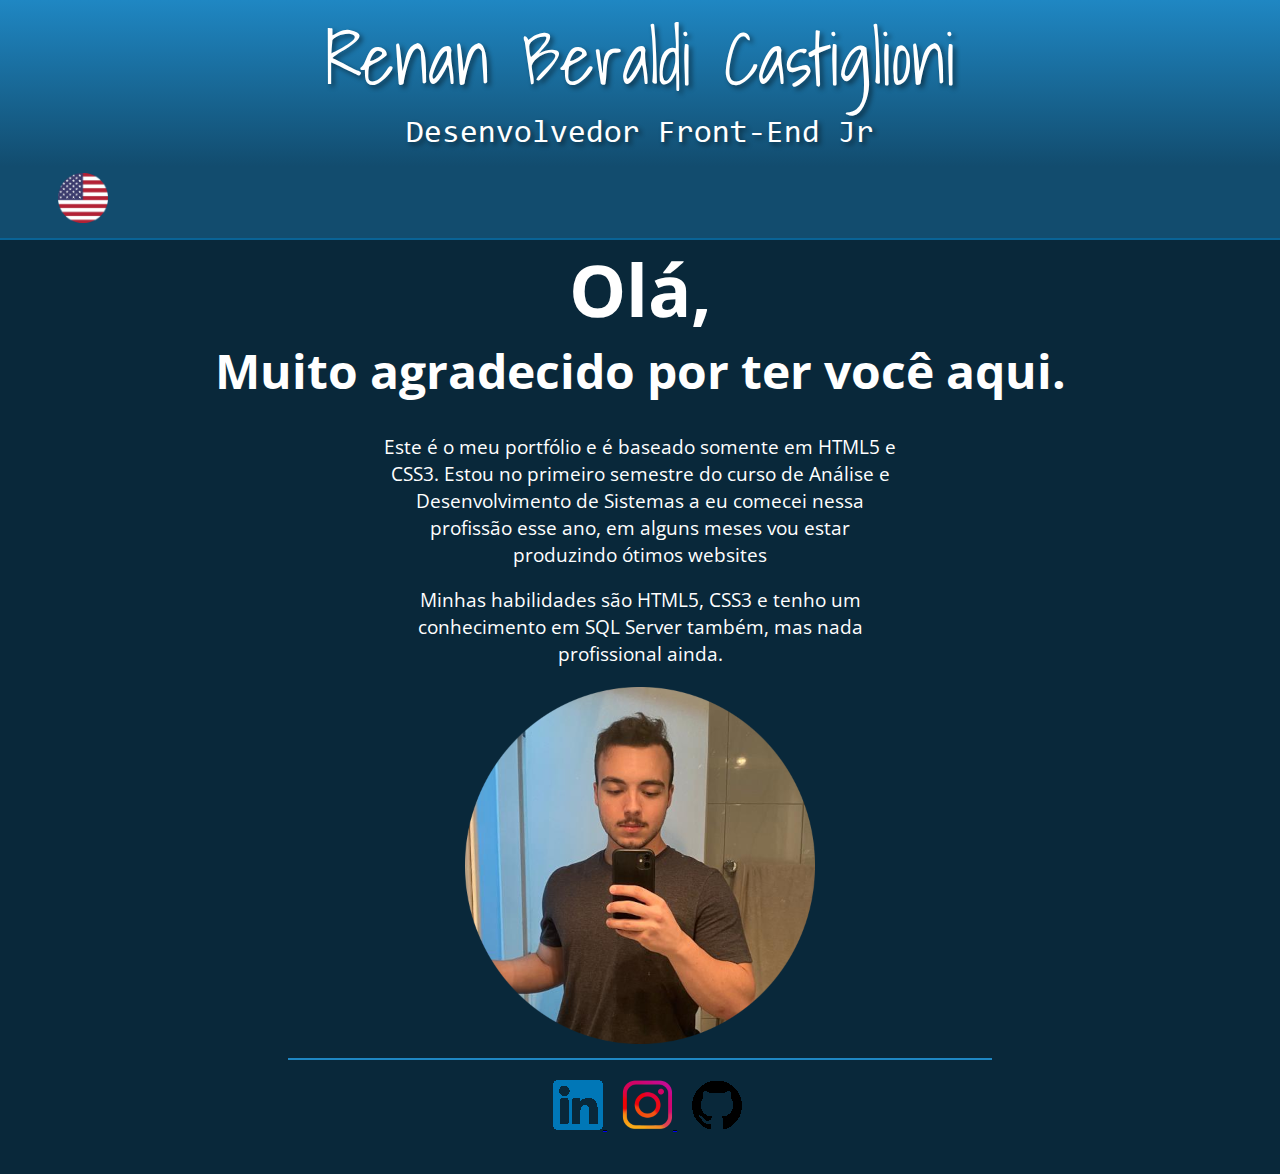
==== html/indexpt.html @ 3ed26d6a "Portuguese Added" ====
<!DOCTYPE html>
<html lang="pt-br">
<head>
    <meta charset="UTF-8">
    <meta http-equiv="X-UA-Compatible" content="IE=edge">
    <meta name="viewport" content="width=device-width, initial-scale=1.0">
    <link rel="stylesheet" href="../css/index.css" type="text/css">
    <title>Porfólio - Renan Beraldi Castiglioni</title>
</head>
<body>
    <header>
        <h1>Renan Beraldi Castiglioni</h1>
        <p>Desenvolvedor Front-End Jr</p>
        <nav>
            <a href="../index.html"><img src="../images/usa-flag.png" alt="USA Flag"></a>
        </nav>
    </header>
    <main>
        <article>
            <h1>Olá,</h1>
            <h2>Muito agradecido por ter você aqui.</h2>
            <div>
                <p>Este é o meu portfólio e é baseado somente em HTML5 e CSS3. Estou no primeiro semestre do curso de Análise e Desenvolvimento de Sistemas a eu comecei nessa profissão esse ano, em alguns meses vou estar produzindo ótimos websites</p>
                <br>
                <p>Minhas habilidades são HTML5, CSS3 e tenho um conhecimento em SQL Server também, mas nada profissional ainda.</p>
            </div>
            <img src="../images/Renan.png" alt="Photo">
        </article>
        <hr>
    </main>
    <footer>
        <div id="links">
            <abbr title="linkedin.com/in/renan-beraldi-castiglioni-437238236">
                <a href="https://www.linkedin.com/in/renan-beraldi-castiglioni-437238236/" target="_blank">
                        <img src="../images/linkedin-logo-small.png" alt="linkedin">
                </a>
            </abbr>
            <abbr title="instagram.com/renanberaldi_/">
                <a href="https://www.instagram.com/renanberaldi_/" target="_blank">
                        <img src="../images/instagram-logo-small.png" alt="instagram">
                </a>
            </abbr>
            <abbr title="github.com/RenanBeraldi">
                <a href="https://github.com/RenanBeraldi" target="_blank">
                        <img src="../images/github-logo-small.png" alt="github">
                </a>
            </abbr>
        </div>
    </footer>
</body>
</html>
---- css/index.css ----
@charset "UTF-8";

/*Fonts*/
@import url('https://fonts.googleapis.com/css2?family=Shadows+Into+Light&display=swap');
/*font-family: 'Shadows Into Light', cursive;*/

@import url('https://fonts.googleapis.com/css2?family=Open+Sans:wght@300;400;500;600&display=swap');
/*font-family: 'Open Sans', sans-serif;*/

@font-face {
    font-family: 'Consolas';
    src: url('../fonts/consolas.ttf') format('truetype');
}

/*Global configuration*/
:root{
    --color1: #63b6e6;
    --color2: #249be0;
    --color3: #1f87c3;
    --color4: #096396;
    --color5: #124c6e;
    --color6: #09283a;

    --emphasis-font: 'Shadows Into Light', cursive;
    --development-font: 'Consolas', sans-serif;
    --standard-font: 'Open Sans', sans-serif;
}

*{
    margin: 0px;
    padding: 0px;
}

/*Global Content*/
body{
    background-color: var(--color6)
}

/*Header*/
header{
    max-height: max-content;
    min-height: max-content;
    background-image: linear-gradient(to bottom, var(--color3), var(--color5) 70%);
    border-bottom: solid 2px var(--color4);
}

header h1{
    font-family: var(--emphasis-font);
    font-size: 4.5em;
    font-weight: normal;
    color: #ffffff;
    text-shadow: 3px 3px 5px #0000007c;
    text-align: center;
}

header p{
    font-family: var(--development-font);
    font-size: 2em;
    font-weight: 200;
    color: #ffffff;
    text-shadow: 3px 3px 5px #0000007c;
    text-align: center;
}

header nav{
    padding: 10px;
    height: 65px;
}

nav > a > img{
    width: 50px;
    height: 50px;
    padding: 10px;
    margin-left: 3%;
}

nav > a > img:hover{
    background-color: #ffffff7f;
    padding: 5px;
    transition-duration: .5s;
    border-radius: 10px;
}

/*Main Content*/

main article{
    text-align: center;
}

main article h1{
    margin: auto;
    font-size: 4.5em;
    font-weight: bolder;
    font-family: var(--standard-font);
    color: #ffffff;
}

main article h2{
    font-size: 3em;
    font-family: var(--standard-font);
    margin-bottom: 30px;
    color: #ffffff;
}

main article div{
    margin: 0px 30% 0px 30%;
    padding: 0px 0px 20px 0px;
}

main article div p{
    font-size: 1.2em;
    font-family: var(--standard-font);
    color: #ffffff;
}

hr{
    width: 55%;
    margin: 10px auto 10px auto;
    background-color: var(--color3);
    height: 2px;
    border: none;
}

/*Footer*/

footer div#links{
    width: 50%;
    text-align: center;
    margin: 20px auto 40px auto;
}

footer div#links img{
    margin-left: 15px;
}
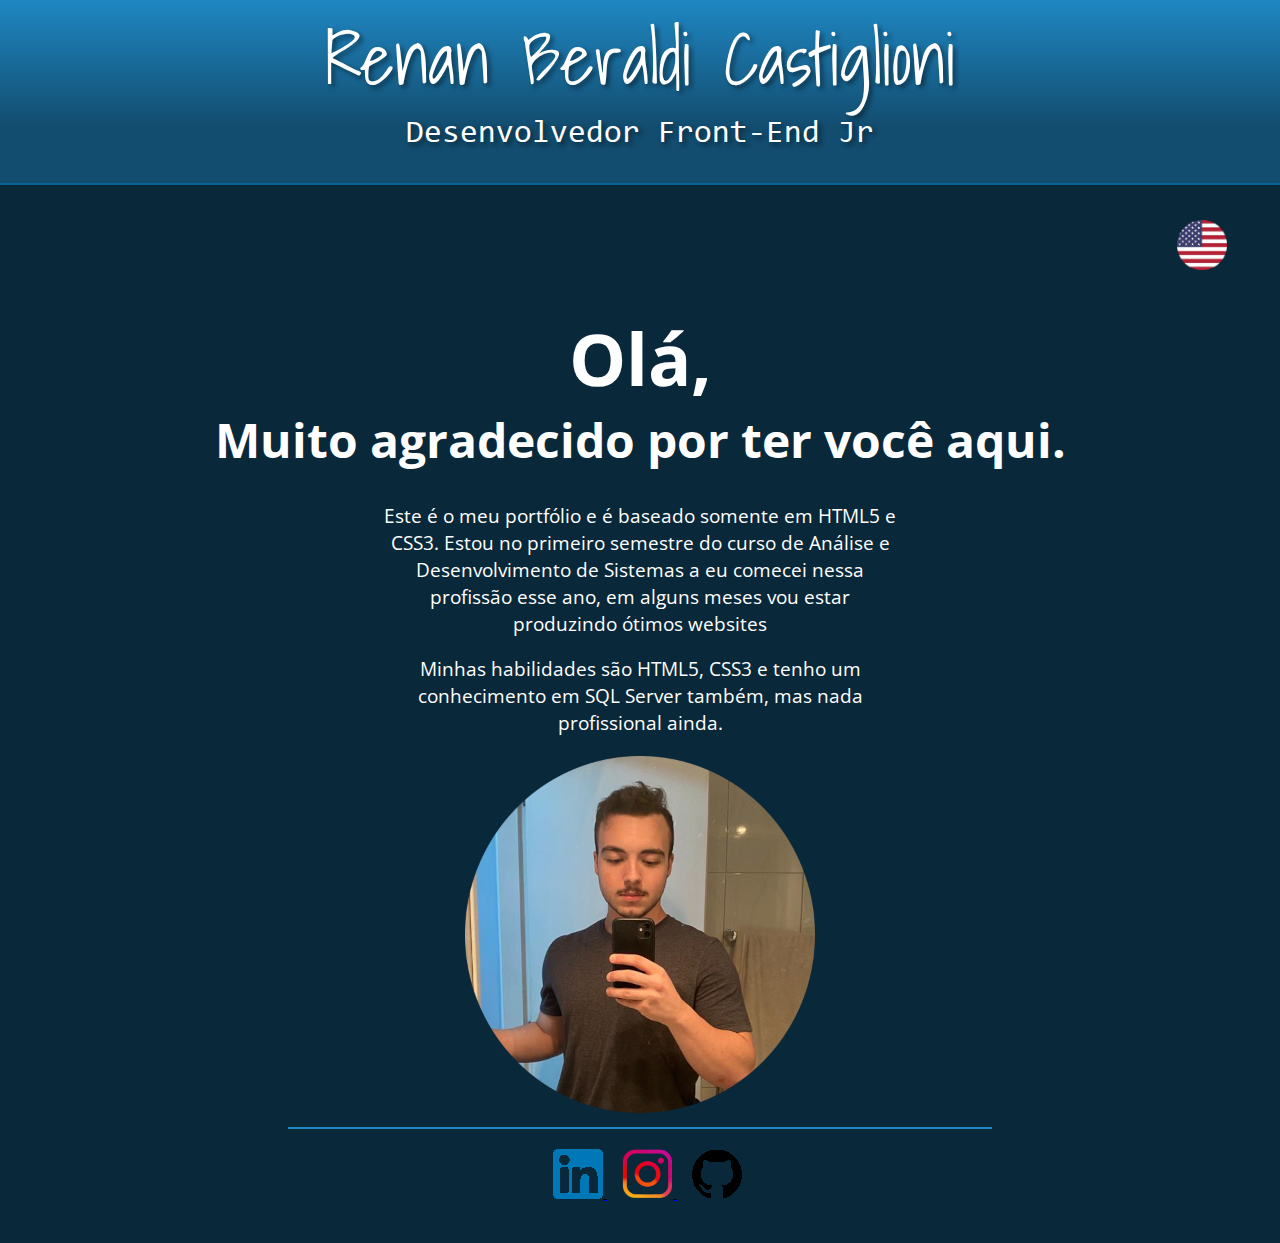
==== commit a3e6e731: "Flags Added" ====
--- a/html/indexpt.html
+++ b/html/indexpt.html
@@ -5,16 +5,16 @@
     <meta http-equiv="X-UA-Compatible" content="IE=edge">
     <meta name="viewport" content="width=device-width, initial-scale=1.0">
     <link rel="stylesheet" href="../css/index.css" type="text/css">
-    <title>Porfólio - Renan Beraldi Castiglioni</title>
+    <title>Portfólio - Renan Beraldi Castiglioni</title>
 </head>
 <body>
     <header>
         <h1>Renan Beraldi Castiglioni</h1>
         <p>Desenvolvedor Front-End Jr</p>
-        <nav>
-            <a href="../index.html"><img src="../images/usa-flag.png" alt="USA Flag"></a>
-        </nav>
     </header>
+    <nav>
+        <a href="../index.html"><img src="../images/usa-flag.png" alt="USA flag"></a>
+    </nav>
     <main>
         <article>
             <h1>Olá,</h1>
--- a/css/index.css
+++ b/css/index.css
@@ -41,7 +41,9 @@
     max-height: max-content;
     min-height: max-content;
     background-image: linear-gradient(to bottom, var(--color3), var(--color5) 70%);
+    padding-bottom: 30px;
     border-bottom: solid 2px var(--color4);
+    margin-bottom: 20px;
 }
 
 header h1{
@@ -62,22 +64,28 @@
     text-align: center;
 }
 
-header nav{
+/*Navegation Bar*/
+
+nav{
     padding: 10px;
-    height: 65px;
+    margin-bottom: 20px;
+    text-align: right;
 }
 
 nav > a > img{
+    height: 50px;
     width: 50px;
-    height: 50px;
-    padding: 10px;
-    margin-left: 3%;
+    padding: 5px;
 }
 
-nav > a > img:hover{
-    background-color: #ffffff7f;
+nav > a{
+    margin: 10px;
+    margin-right: 3%;
+}
+
+nav a img:hover{
     padding: 5px;
-    transition-duration: .5s;
+    background-color: var(--color1);
     border-radius: 10px;
 }
 
